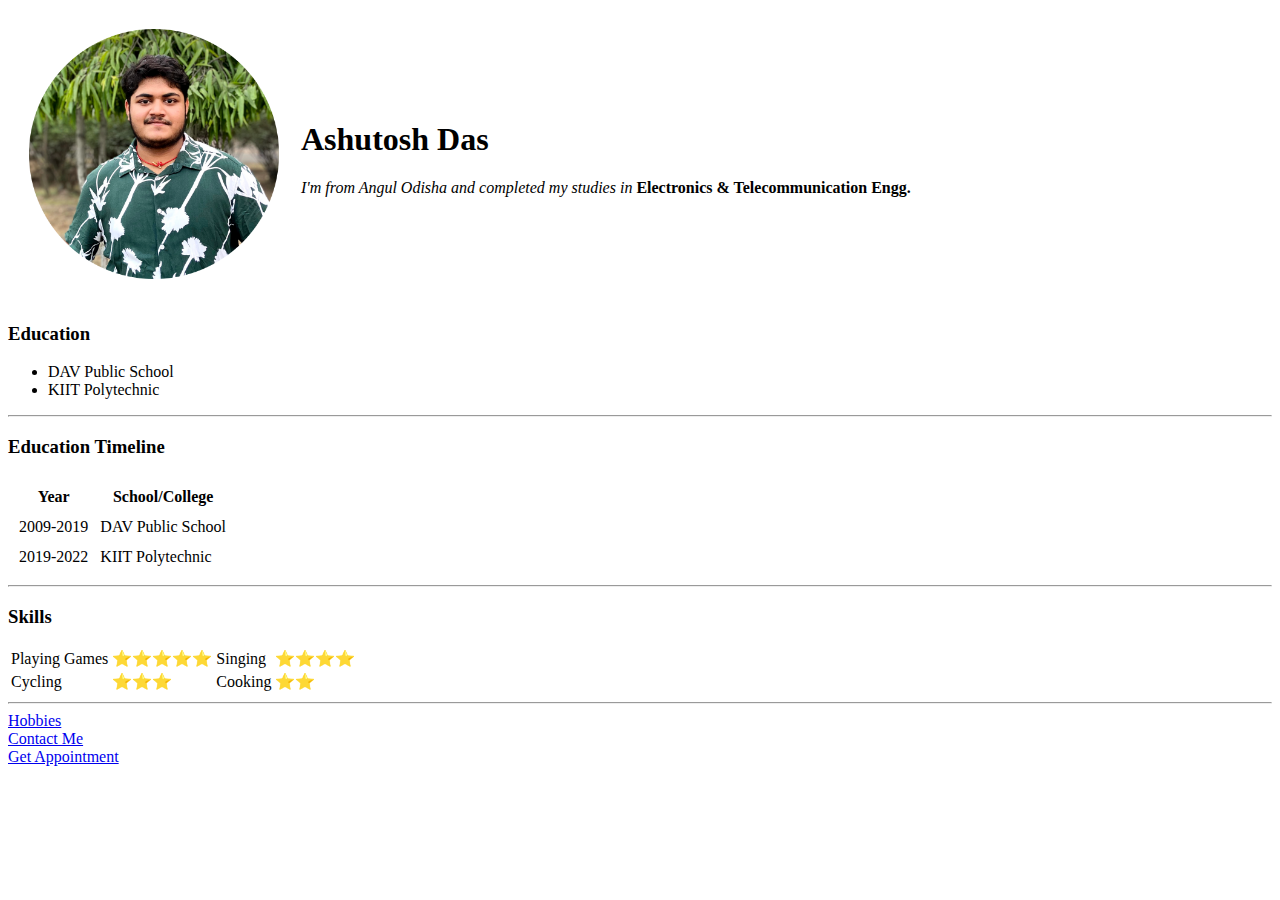
==== index.html @ 6d864836 "Added initial level personal site" ====
<!DOCTYPE html>
<html lang="en" dir="ltr">

<head>
  <meta charset="utf-8">
  <title>Ashutosh Das</title>
</head>

<body>
  <table cellspacing="20">
    <tr>
      <td><img src="Ashu.png" alt="Ashutosh's Profile Photo" width="250" height="250"></td>
      <td>
        <h1>Ashutosh Das</h1>
        <p><em>I'm from Angul Odisha and completed my studies in </em><strong>Electronics & Telecommunication Engg.</strong></p>
      </td>
    </tr>

  </table>

  <h3>Education</h3>
  <ul>
    <li>DAV Public School</li>
    <li>KIIT Polytechnic</li>
  </ul>
  <hr>
  <h3>Education Timeline</h3>
  <table cellspacing="10">
    <thead>
      <tr>
        <th>Year</th>
        <th>School/College</th>
      </tr>
    </thead>
    <tr>
      <td>2009-2019</td>
      <td>DAV Public School</td>
    </tr>
    <td>2019-2022</td>
    <td>KIIT Polytechnic</td>
  </table>
  <hr>
  <h3>Skills</h3>
  <table>
    <tr>
      <td>Playing Games</td>
      <td>⭐⭐⭐⭐⭐</td>
      <td>Singing</td>
      <td>⭐⭐⭐⭐</td>
    <tr>
      <td>Cycling</td>
      <td>⭐⭐⭐</td>
      <td>Cooking</td>
      <td>⭐⭐</td>
    </tr>
    </tr>
  </table>
  <hr>
  <a href="hobbies.html">Hobbies</a>
  <br>
  <a href="contact.html">Contact Me</a>
  <br>
  <a href="input.html">Get Appointment</a>

</body>

</html>
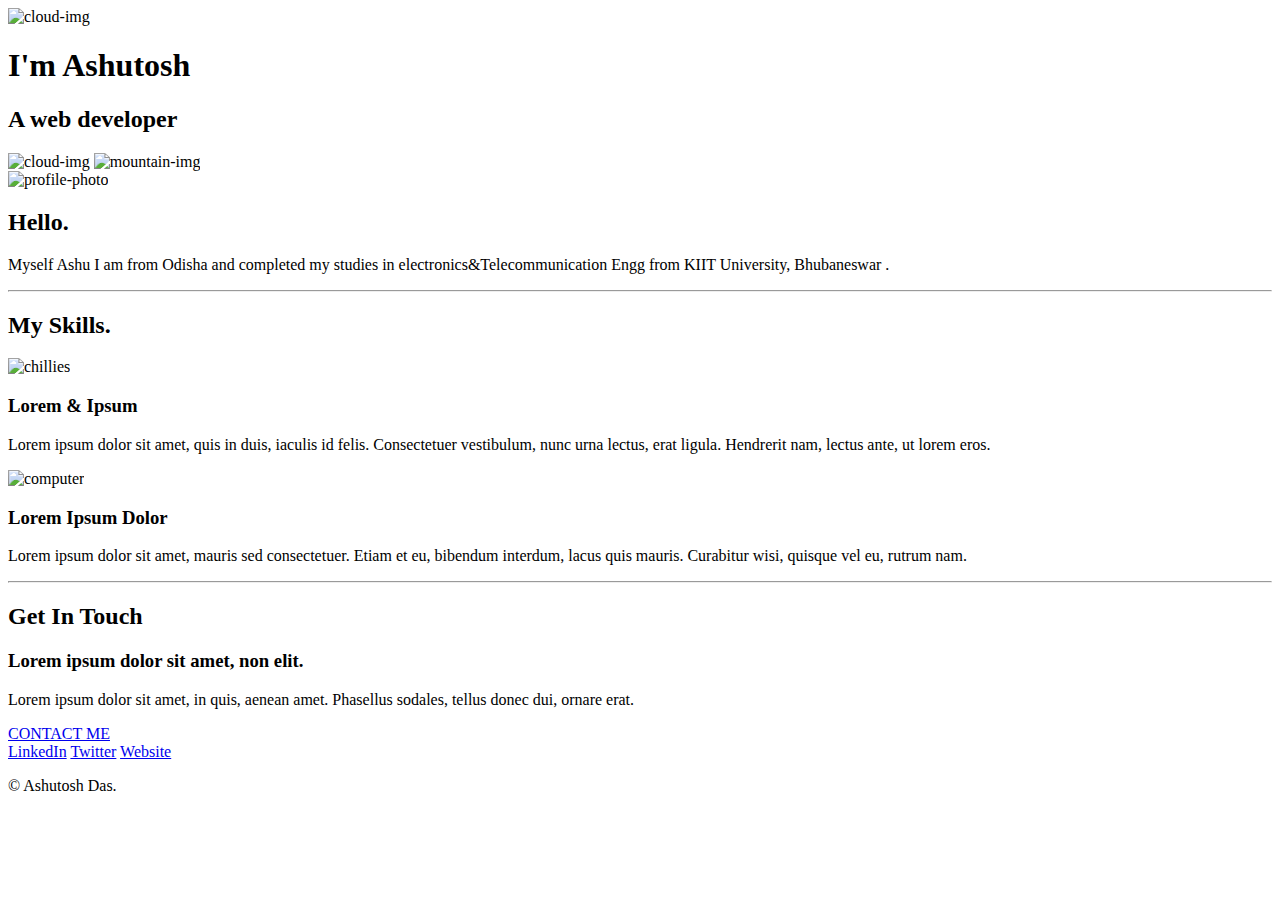
==== commit 1dadea79: "Add files via upload" ====
--- a/index.html
+++ b/index.html
@@ -4,63 +4,59 @@
 <head>
   <meta charset="utf-8">
   <title>Ashutosh Das</title>
+  <link rel="favicon" href="favicon.ico">
+  <link rel="stylesheet" href="CSS/styles.css">
+  <link rel="preconnect" href="https://fonts.googleapis.com">
+  <link rel="preconnect" href="https://fonts.gstatic.com" crossorigin>
+  <link href="https://fonts.googleapis.com/css2?family=Merriweather&family=Montserrat&family=Sacramento&display=swap" rel="stylesheet">
 </head>
 
 <body>
-  <table cellspacing="20">
-    <tr>
-      <td><img src="Ashu.png" alt="Ashutosh's Profile Photo" width="250" height="250"></td>
-      <td>
-        <h1>Ashutosh Das</h1>
-        <p><em>I'm from Angul Odisha and completed my studies in </em><strong>Electronics & Telecommunication Engg.</strong></p>
-      </td>
-    </tr>
+  <div class="top-container">
+    <img class="top-cloud" src="images/cloud.png" alt="cloud-img">
+    <h1>I'm Ashutosh</h1>
+    <h2>A <span class="pro">web</span> developer </h2>
+    <img class="bottom-cloud" src="images/cloud.png" alt="cloud-img">
+    <img class="mountain" src="images/mountain.png" alt="mountain-img">
+  </div>
 
-  </table>
+  <div class="middle-container">
+    <div class="profile">
+      <img class="profile-pic" src="images/Ashu.png" alt="profile-photo">
+      <h2>Hello.</h2>
+      <p class="myself">Myself Ashu I am from Odisha and completed my studies in electronics&Telecommunication Engg from KIIT University, Bhubaneswar  .</p>
+    </div>
+    <hr>
+    <div class="skills">
+      <h2>My Skills.</h2>
+      <div class="skill-row">
+        <img class="chillies" src="images/chillies.png" alt="chillies">
+        <h3>Lorem & Ipsum</h3>
+        <p>Lorem ipsum dolor sit amet, quis in duis, iaculis id felis. Consectetuer vestibulum, nunc urna lectus, erat ligula. Hendrerit nam, lectus ante, ut lorem eros.</p>
+      </div>
+      <div class="skill-row">
+        <img class="computer" src="images/computer.png" alt="computer">
+        <h3>Lorem Ipsum Dolor</h3>
+        <p>Lorem ipsum dolor sit amet, mauris sed consectetuer. Etiam et eu, bibendum interdum, lacus quis mauris. Curabitur wisi, quisque vel eu, rutrum nam.</p>
+      </div>
+    </div>
+    <hr>
+    <div class="contact-me">
+      <h2>Get In Touch</h2>
+      <h3>Lorem ipsum dolor sit amet, non elit.</h3>
+      <p class="contact">Lorem ipsum dolor sit amet, in quis, aenean amet. Phasellus sodales, tellus donec dui, ornare erat.</p>
+      <a class="btn" href="mailto:ashufacebook1225@email.com">CONTACT ME</a>
+    </div>
+  </div>
 
-  <h3>Education</h3>
-  <ul>
-    <li>DAV Public School</li>
-    <li>KIIT Polytechnic</li>
-  </ul>
-  <hr>
-  <h3>Education Timeline</h3>
-  <table cellspacing="10">
-    <thead>
-      <tr>
-        <th>Year</th>
-        <th>School/College</th>
-      </tr>
-    </thead>
-    <tr>
-      <td>2009-2019</td>
-      <td>DAV Public School</td>
-    </tr>
-    <td>2019-2022</td>
-    <td>KIIT Polytechnic</td>
-  </table>
-  <hr>
-  <h3>Skills</h3>
-  <table>
-    <tr>
-      <td>Playing Games</td>
-      <td>⭐⭐⭐⭐⭐</td>
-      <td>Singing</td>
-      <td>⭐⭐⭐⭐</td>
-    <tr>
-      <td>Cycling</td>
-      <td>⭐⭐⭐</td>
-      <td>Cooking</td>
-      <td>⭐⭐</td>
-    </tr>
-    </tr>
-  </table>
-  <hr>
-  <a href="hobbies.html">Hobbies</a>
-  <br>
-  <a href="contact.html">Contact Me</a>
-  <br>
-  <a href="input.html">Get Appointment</a>
+
+  <div class="bottom-container">
+    <a class="footer-link" href="https://www.linkedin.com/in/ashutosh-das-98b498217/">LinkedIn</a>
+    <a class="footer-link" href="https://twitter.com/AshutoshDas2002">Twitter</a>
+    <a class="footer-link" href="https://www.appbrewery.co/">Website</a>
+    <p class="cr">© Ashutosh Das.</p>
+  </div>
+
 
 </body>
 
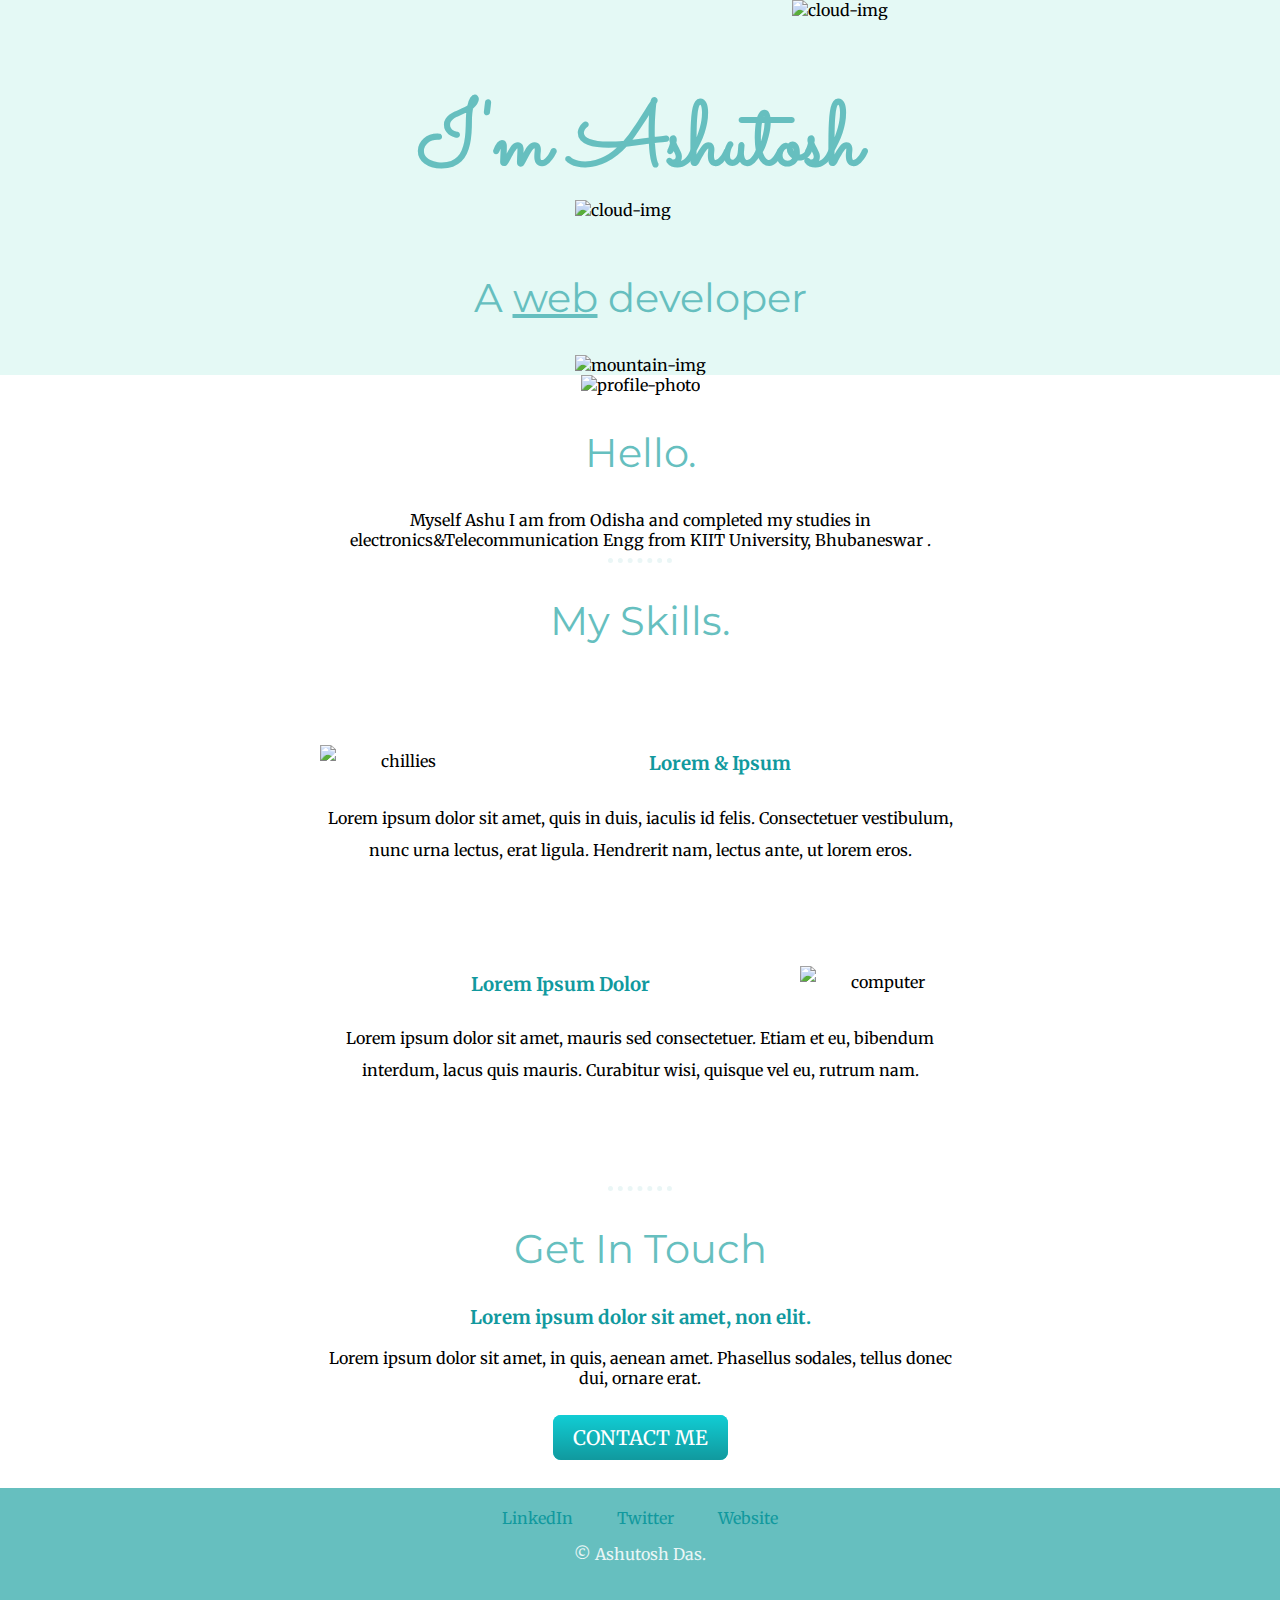
==== commit 6cc23327: "Update index.html" ====
--- a/index.html
+++ b/index.html
@@ -5,7 +5,7 @@
   <meta charset="utf-8">
   <title>Ashutosh Das</title>
   <link rel="favicon" href="favicon.ico">
-  <link rel="stylesheet" href="CSS/styles.css">
+  <link rel="stylesheet" href="styles.css">
   <link rel="preconnect" href="https://fonts.googleapis.com">
   <link rel="preconnect" href="https://fonts.gstatic.com" crossorigin>
   <link href="https://fonts.googleapis.com/css2?family=Merriweather&family=Montserrat&family=Sacramento&display=swap" rel="stylesheet">
--- a/styles.css
+++ b/styles.css
@@ -0,0 +1,134 @@
+body {
+  margin: 0;
+  text-align: center;
+  font-family: 'Merriweather', serif;
+}
+
+h1 {
+  font-family: 'Sacramento', cursive;
+  font-size: 90px;
+  color: #66BFBF;
+}
+
+.profile-pic {
+  width: 300px;
+  height: 300px;
+}
+
+h2 {
+  font-family: 'Montserrat', sans-serif;
+  font-size: 2.5rem;
+  color: #66BFBF;
+  font-weight: normal;
+}
+
+h3 {
+  color: #11999E;
+}
+
+a {
+  color: #11999E;
+}
+
+.top-container {
+  background-color: #E4F9F5
+}
+
+.bottom-cloud {
+  position: absolute;
+  top: 200px;
+}
+
+.top-cloud {
+  position: relative;
+  left: 200px;
+}
+
+.pro {
+  text-decoration: underline;
+}
+
+.skill-row {
+  width: 50%;
+  margin: 100px auto 100px auto;
+  text-align: center;
+  line-height: 2;
+}
+
+.chillies{
+  width: 25%;
+  float: left;
+}
+
+.computer{
+  width: 25%;
+  float: right;
+}
+
+hr{
+  border-style: none;
+  border-top: dotted;
+  width: 5%;
+  border-width: 5px;
+  border-color: #EAF6F6;
+}
+
+.bottom-container{
+  background-color: #66BFBF;
+  padding: 20px 0 20px;
+}
+
+.cr{
+  color: #EAF6F6;
+}
+
+.btn {
+  background: #11cdd4;
+  background-image: -webkit-linear-gradient(top, #11cdd4, #11999e);
+  background-image: -moz-linear-gradient(top, #11cdd4, #11999e);
+  background-image: -ms-linear-gradient(top, #11cdd4, #11999e);
+  background-image: -o-linear-gradient(top, #11cdd4, #11999e);
+  background-image: linear-gradient(to bottom, #11cdd4, #11999e);
+  -webkit-border-radius: 8;
+  -moz-border-radius: 8;
+  border-radius: 8px;
+  font-family: 'Merriweather', serif;
+  color: #ffffff;
+  font-size: 20px;
+  padding: 10px 20px 10px 20px;
+  text-decoration: none;
+}
+
+.btn:hover {
+  background: #30e3cb;
+  background-image: -webkit-linear-gradient(top, #30e3cb, #2bc4ad);
+  background-image: -moz-linear-gradient(top, #30e3cb, #2bc4ad);
+  background-image: -ms-linear-gradient(top, #30e3cb, #2bc4ad);
+  background-image: -o-linear-gradient(top, #30e3cb, #2bc4ad);
+  background-image: linear-gradient(to bottom, #30e3cb, #2bc4ad);
+  text-decoration: none;
+}
+
+.btn{
+  line-height: 5;
+}
+
+.footer-link{
+  text-decoration: none;
+  color: #11999E;
+  margin: auto 20px auto 20px;
+}
+
+.footer-link:hover{
+  color: white;
+}
+
+.myself{
+  width: 50%;
+  margin: auto;
+}
+
+.contact{
+  width: 50%;
+  margin: auto;
+}
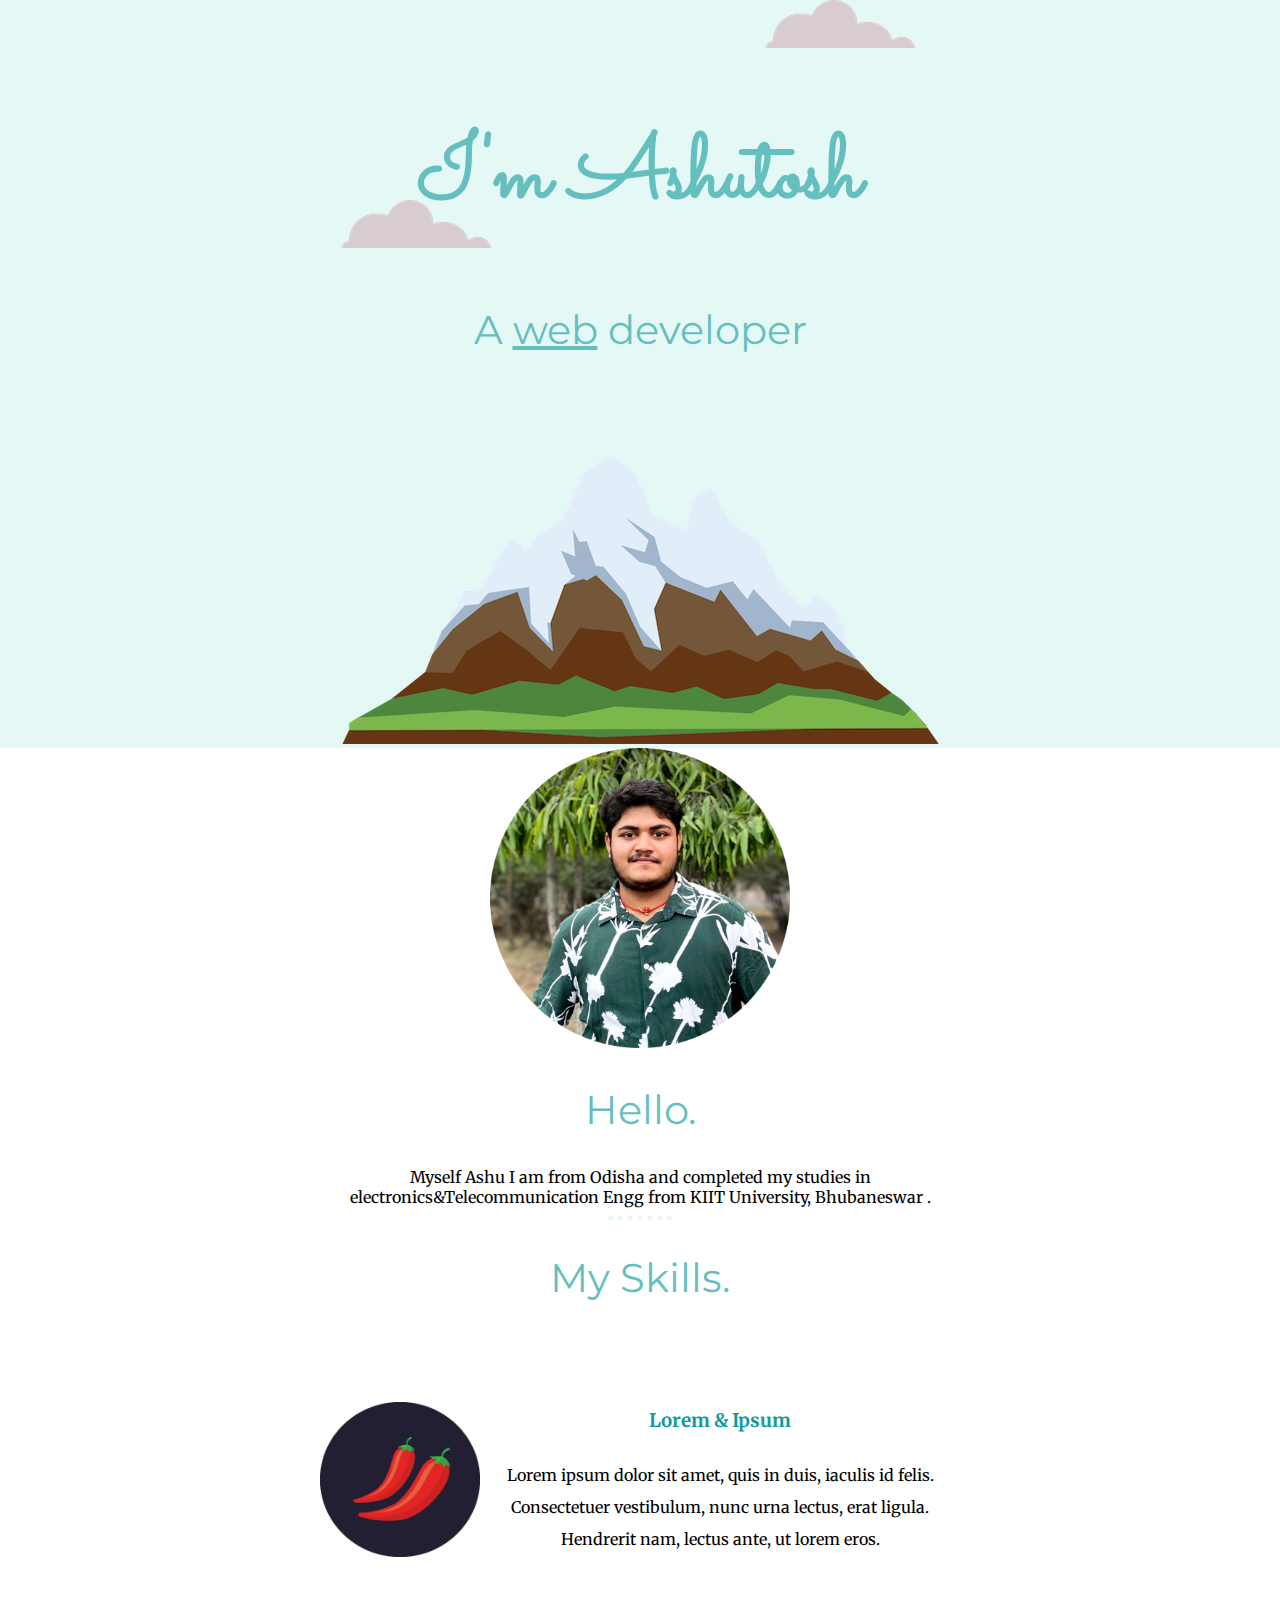
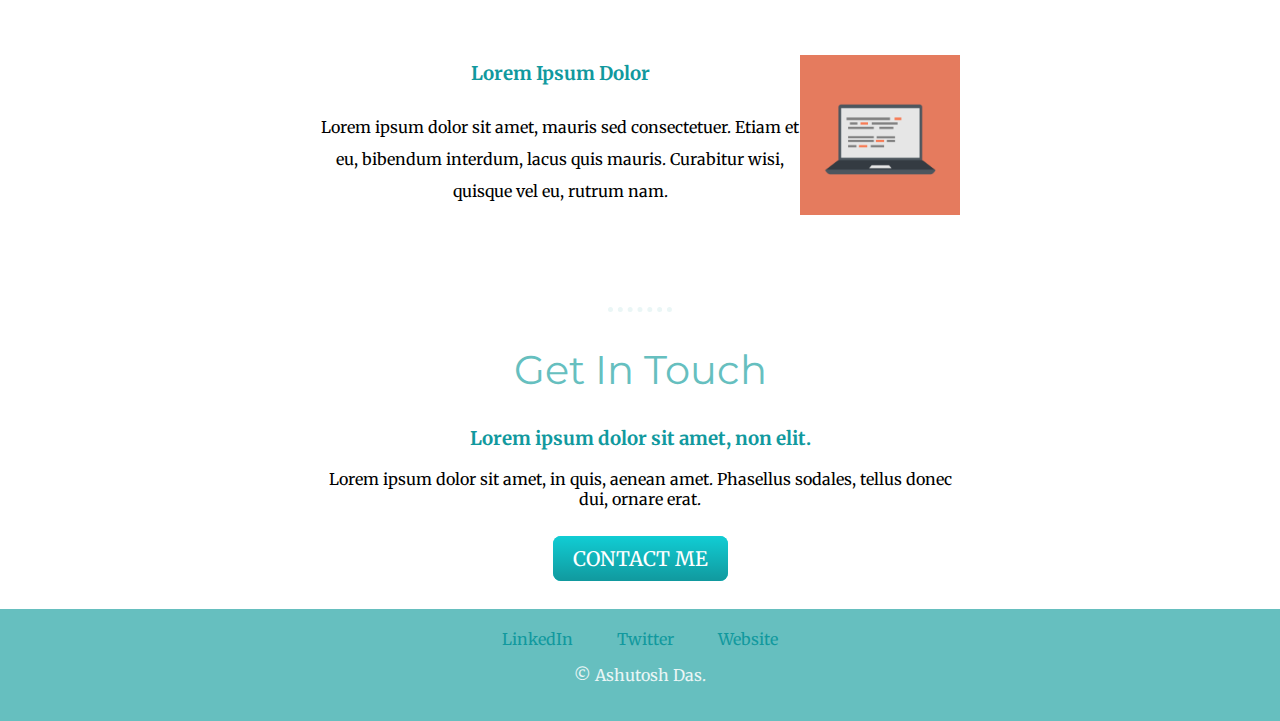
==== commit 91b3fa0b: "Update index.html" ====
--- a/index.html
+++ b/index.html
@@ -13,16 +13,16 @@
 
 <body>
   <div class="top-container">
-    <img class="top-cloud" src="images/cloud.png" alt="cloud-img">
+    <img class="top-cloud" src="cloud.png" alt="cloud-img">
     <h1>I'm Ashutosh</h1>
     <h2>A <span class="pro">web</span> developer </h2>
-    <img class="bottom-cloud" src="images/cloud.png" alt="cloud-img">
-    <img class="mountain" src="images/mountain.png" alt="mountain-img">
+    <img class="bottom-cloud" src="cloud.png" alt="cloud-img">
+    <img class="mountain" src="mountain.png" alt="mountain-img">
   </div>
 
   <div class="middle-container">
     <div class="profile">
-      <img class="profile-pic" src="images/Ashu.png" alt="profile-photo">
+      <img class="profile-pic" src="Ashu.png" alt="profile-photo">
       <h2>Hello.</h2>
       <p class="myself">Myself Ashu I am from Odisha and completed my studies in electronics&Telecommunication Engg from KIIT University, Bhubaneswar  .</p>
     </div>
@@ -30,12 +30,12 @@
     <div class="skills">
       <h2>My Skills.</h2>
       <div class="skill-row">
-        <img class="chillies" src="images/chillies.png" alt="chillies">
+        <img class="chillies" src="chillies.png" alt="chillies">
         <h3>Lorem & Ipsum</h3>
         <p>Lorem ipsum dolor sit amet, quis in duis, iaculis id felis. Consectetuer vestibulum, nunc urna lectus, erat ligula. Hendrerit nam, lectus ante, ut lorem eros.</p>
       </div>
       <div class="skill-row">
-        <img class="computer" src="images/computer.png" alt="computer">
+        <img class="computer" src="computer.png" alt="computer">
         <h3>Lorem Ipsum Dolor</h3>
         <p>Lorem ipsum dolor sit amet, mauris sed consectetuer. Etiam et eu, bibendum interdum, lacus quis mauris. Curabitur wisi, quisque vel eu, rutrum nam.</p>
       </div>
